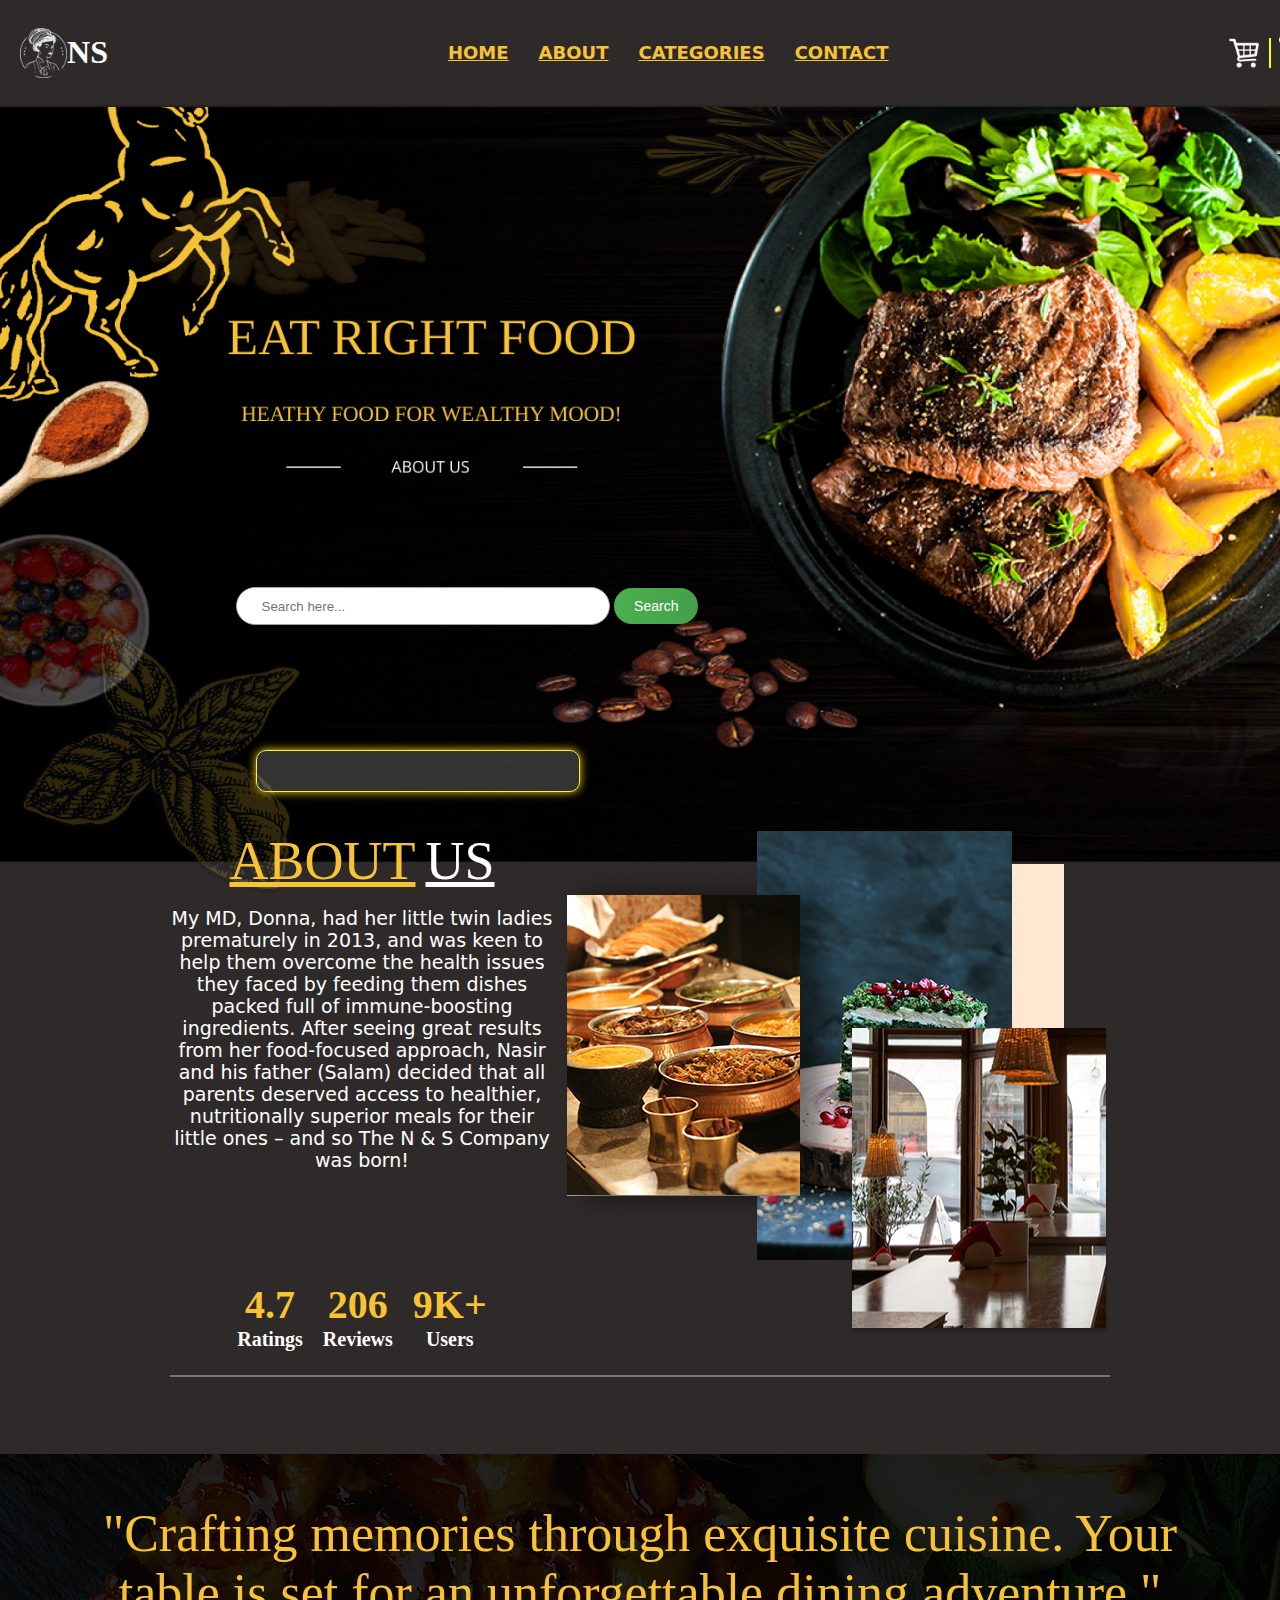
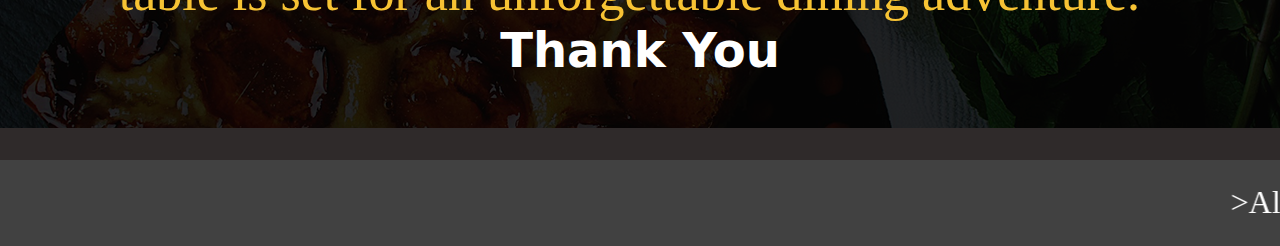
==== index.html @ 0c96f702 "initial commit" ====
<!DOCTYPE html>
<html lang="en">
<head>
    <meta charset="UTF-8">
    <meta name="viewport" content="width=device-width, initial-scale=1.0">
    <title>Restaurent</title>
    <link rel="stylesheet" href="style.css">
</head>
<body>

    <!-- NAVBAR -->
    <div id="navbar" class="flex">
        <div class="flex">
        <img id="lady" src="./assets/lady.png" alt="">
        <h1>NS</h1>
        </div>
        <div class="navContainter flex">
            <h2>HOME</h2>
            <h2>ABOUT</h2>
            <h2>CATEGORIES</h2>
            <h2>CONTACT</h2>
        </div>
        <div class="end flex">
            <img id="cart" src="./assets/cart.png" alt="">
            <img id="phone" src="./assets/phone.png" alt="">
            <h2>Credit goes to Abdul Nasir Qureshi</h2>
            <img id="hat" src="./assets/hat.png" alt="">
        </div>
    </div>

    <div id="searchBar">
        <input class="search" type="text" placeholder="Search here..." id="searchInput">
        <button id="submit-btn" onclick="searchMeals()">Search</button>
    </div>

    <div id="meal-container" class="recipe-container"></div>

    <div id="aboutUs">
        <div id="details">
            <div id="span">
                <span id="about">ABOUT</span>
                <span id="us">US</span>
            </div>
            <div id="information">
                <p>My MD, Donna, had her little twin ladies prematurely in 2013, and was keen to help them overcome the health issues they faced by feeding them dishes packed full of immune-boosting ingredients. After seeing great results from her food-focused approach, Nasir and his father (Salam) decided that all parents deserved access to healthier, nutritionally superior meals for their little ones – and so The N & S Company was born!</p>
            </div>
            <div id="rating">
                <div>
                    <h3>4.7</h3>
                    <h4>Ratings</h4>
                </div>
                <div>
                    <h3>206</h3>
                    <h4>Reviews</h4>
                </div>
                <div>
                    <h3>9K+</h3>
                    <h4>Users</h4>
                </div>
            </div>
        </div>

        <div id="images">
            <img src="./assets/images.png" alt="">
        </div>
    </div>

    <div id="searchResult">
        <div class="result">Your Search Results Are Here :-</div>
    </div>

    <div id="MealContainer"></div>

    <div id="myModal" class="modal ">
        <div class="modal-content">
          <span class="close" onclick="closeModal()">&times;</span>
          <h2 id="modalTitle"></h2>
          <div id="box">
            <h1 style="text-decoration: underline; font-family: 'Judson', serif;">Ingredients:</h1>
            <ul id="ingredientsList">
            </ul>
            <h1 style="text-decoration: underline; font-family: 'Judson', serif; padding-top: 10px;"> Recipe Instructions:</h1>
            <p id="recipe"></p>
          </div>
        </div>
      </div>

    <!-- FOOTER SECTION -->
    <div>
        <div id="footer">
            <h2>"Crafting memories through exquisite cuisine. Your table is set for an unforgettable dining adventure."</h2>
            <h3>Thank You</h3>
        </div>
    
        <div id="marquee">
            <marquee>>All rights reserved.Made by Abdul Nasir Qureshi.<</marquee>
        </div>
    </div>

    <script src="randomMeal.js"></script>
    <script src="app.js"></script>
</body>
</html>
---- style.css ----
* {
    margin: 0px;
    padding: 0px;
}

body {
    background-image: url(./assets/Главная.png);
    background-repeat: no-repeat;
    background-size: 100%;
    overflow: scroll;
    background-color: #2F2A2A;
}

/* NAVBAR STYLING */
#navbar {
    background-color: #2F2A2A;
    padding-left: 20px;
    position: sticky;
    z-index: 1000;
    border-bottom: 2px solid #242222;
}

#navbar img {
    display: flex;
    align-self: center;
    height: 50px;
}

.flex {
    display: flex;
    align-items: center;
}

.navContainter {
    margin-left: 340px;
    font-size: 12px;
    gap: 30px;
    text-decoration: underline;
    font-family: system-ui, -apple-system, BlinkMacSystemFont, 'Segoe UI', Roboto, Oxygen, Ubuntu, Cantarell, 'Open Sans', 'Helvetica Neue', sans-serif;
    color: #F7C334;
}

h1 {
    color: white;
}

.end {
    margin-left: 340px;
}

#cart {
    border-right: 2px solid blue;
    padding-right: 10px;
}

#lady {
    filter: invert(1);
}

.end>h2 {
    font-size: 18px;
    color: #F7C334;
    display: flex;
    margin-left: 5px;
}

.end #phone {
    height: 20px;
    margin: -20px 0 0 8px;
    filter: invert(1);
}

.end #hat {
    margin-right: 20px;
}

.end #cart {
    height: 30px;
    filter: invert(1);
}

#searchBar {
    margin: 37.5% 18.4%;
}

/* SEARCH BAR STYLING */
input[type=text] {
    width: 347.548px;
    height: 36.434px;
    border-radius: 32px;
    border: 1px solid #A3A3A3;
    background: #FFF;
    box-shadow: 0px 0px 10px 0px rgba(0, 0, 0, 0.15);
}

#submit-btn {
    padding: 10px 20px;
    font-size: 14px;
    background: linear-gradient(to right, #4CAF50, #45a049);
    color: #fff;
    border: none;
    border-radius: 20px;
    cursor: pointer;
    box-shadow: 0 4px 6px rgba(0, 0, 0, 0.1);
    transition: background 0.3s ease, transform 0.1s ease;
}

#submit-btn:hover {
    background: linear-gradient(to right, #45a049, #39843d);
    transform: scale(1.05);
}

#submit-btn:active {
    background: linear-gradient(to right, #39843d, #346e38);
    transform: scale(0.95); 
}

.search {
    padding-left: 25px;
    background-image: url("./assets/search3.png") no-repeat left;
    background-size: 20px;
}

/* Ramdom Meal */
#meal-container {
    margin: -27.8% 20% 0;
    max-width:22%;
    padding: 20px;
    background: rgba( 255, 255, 255, 0.2 );
    border: 1px solid rgb(245, 245, 77);
    box-shadow: 0 0 10px rgb(252, 211, 5);
    border-radius: 10px;
    text-align: center;
}

/* CREATER INFORMATION */
#aboutUs {
    display: flex;
    margin-top: 3%;
}

#images {
    margin-right: 170px;
    border-bottom: 2px solid #787878;
    padding-bottom: 35px;
}

#details {
    margin-left: 170px;
    border-bottom: 2px solid #787878;
}

span {
    font-size: 54px;
    font-family: 'Times New Roman', Times, serif;
    font-style: normal;
    font-weight: 400;
    text-decoration: underline;
}

#span {
    display: flex;
    gap: 10px;
    justify-content: center;
}

#information {
    color: #FFF;
    text-align: center;
    font-family: system-ui, -apple-system, BlinkMacSystemFont, 'Segoe UI', Roboto, Oxygen, Ubuntu, Cantarell, 'Open Sans', 'Helvetica Neue', sans-serif;
    font-size: 19px;
    font-style: normal;
    font-weight: 400;
    line-height: normal;
    margin-top: 15px;
}

#about {
    color: #F7C334;
}

#us {
    color: #FFF;
}

#rating {
    display: flex;
    justify-content: center;
    gap: 20px;
    text-align: center;
    font-family: Open Sans;
    font-style: normal;
    font-weight: 400;
    line-height: normal;
    margin-top: 110px;
}

#rating h3 {
    font-size: 40px;
    color: #F7C334;
}

#rating h4 {
    font-size: 20px;
    color: #FFF;
}

.dish-image {
    max-width: 250px;
    height: auto;
    border-radius: 10px;
    margin-bottom: 20px;
}

.dish-title {
    color: #ffffff;
    font-size: 28px;
    margin-bottom: 10px;
}

.ingredients-button,
.recipe-button {
    background-color: #4CAF50;
    color: #fff;
    padding: 10px 20px;
    font-size: 16px;
    border: none;
    border-radius: 4px;
    cursor: pointer;
    margin: 5px;
}

.ingredients-button:hover,
.recipe-button:hover {
    background-color: #45a049;
}

.ingredients-list {
    list-style-type: none;
    padding: 0;
    margin: 20px 0;
    display: none;
}

.ingredients-list li {
    margin-bottom: 5px;
}

.youtube-link {
    display: block;
    color: #fff;
    background-color: #FF0000;
    padding: 8px 15px;
    border-radius: 8px;
    transition: background-color 0.3s;
    text-decoration: none;
    margin-top: 10px;
    margin-left: 31%;
}

.youtube-link:hover {
    text-decoration: underline;
    background-color: #CC0000;
}

.hidden {
    display: none;
}


#MealContainer {
    margin: 3% 11.2%;
    display: grid;
    grid-template-columns: repeat(3, 1fr);
    gap: 40px;
    max-width: 90%;
    left: 11.3%;
}

.result {
    display: none;
    margin: 2% 11.2%;
    font-size: 40px;
    text-decoration: underline;
    color: white;
}

#mealCard {
    max-width:100%;
    padding: 20px;
    background: rgba( 255, 255, 255, 0.05 );
    border: 1px solid rgb(245, 245, 77);
    box-shadow: 0 0 10px rgb(252, 211, 5);
    border-radius: 10px;
    text-align: center;
}


/* Footer Section */
#footer {
    padding: 50px;
    background-image: url("./assets/footer\ image.png");
}

#footer>h2 {
    font-size: 52px;
    color: #F7C334;
    font-family: 'Times New Roman', Times, serif;
    text-align: center;
    font-weight: 400;
}

#footer>h3 {
    font-size: 48px;
    color: white;
    text-align: center;
    font-style: normal;
    font-weight: 700;
    font-family: system-ui, -apple-system, BlinkMacSystemFont, 'Segoe UI', Roboto, Oxygen, Ubuntu, Cantarell, 'Open Sans', 'Helvetica Neue', sans-serif;
}

#marquee {
    margin-top: 2.5%;
    color: white;
    background-color: #414141;
    width: 100%;
    height: 86px;
    font-size: 32px;
    display: flex;
    align-items: center;
}


@keyframes transform {
    0% {
      left: 0px;
      top: 0px;
    }
    100% {
      left: 0px;
      top: 50px;
    }
  }
  
  .modal {
    display: none;
    position: fixed;
    z-index: 1;
    left: 0;
    top: 0;
    width: 100%;
    height: 100%;
    overflow: auto;
    background-color: rgba(0, 0, 0, 0.7);
    overflow-y: none;
  }
  
  
  
  
  .modal-content {
    background-size: 100%;
    background-color: rgba(255, 255, 255, 0.7);
    margin: 15% auto;
    padding: 40px;
    border: 6px solid #000000;
    border-radius: 40px;
    width: 80%;
    height: fit-content;
    animation: transform 5s;
    transition: 0.5s ease;
  }
  
  .close {
    color: #424242;
    float: right;
    font-size: 28px;
    font-weight: bold;
    transition: 0.5s ease;
  }
  
  .close:hover,
  .close:focus {
    color: rgb(255, 0, 0);
    text-decoration: none;
    cursor: pointer;
  }
  
  #modalTitle,#ingredientsList{
    color: rgb(0, 0, 0);
  }
  
  #modalTitle{
    font-family: "Italiana", sans-serif;
    text-align: center;
    font-size: 40px;
    text-decoration: underline;
  }
  
  #ingredientsList{
    list-style-type: none;
    font-family: "Judson", serif;
    font-size: 30px;
  }
  
  #recipe{
    padding-top: 10px;
    font-family: "Judson", serif;
    font-size: 30px;
  }
  
  #box{
    height: 580px;
    overflow: scroll;
    overflow-x: hidden;
  }
  
  #box::-webkit-scrollbar{
    width: 10px;
  }
  #box::-webkit-scrollbar-track{
    background-color: rgba(255, 255, 255, 0);
  }
  #box::-webkit-scrollbar-thumb{
  
    border-radius: 20px;
    background-color: rgb(0, 0, 0);
  }
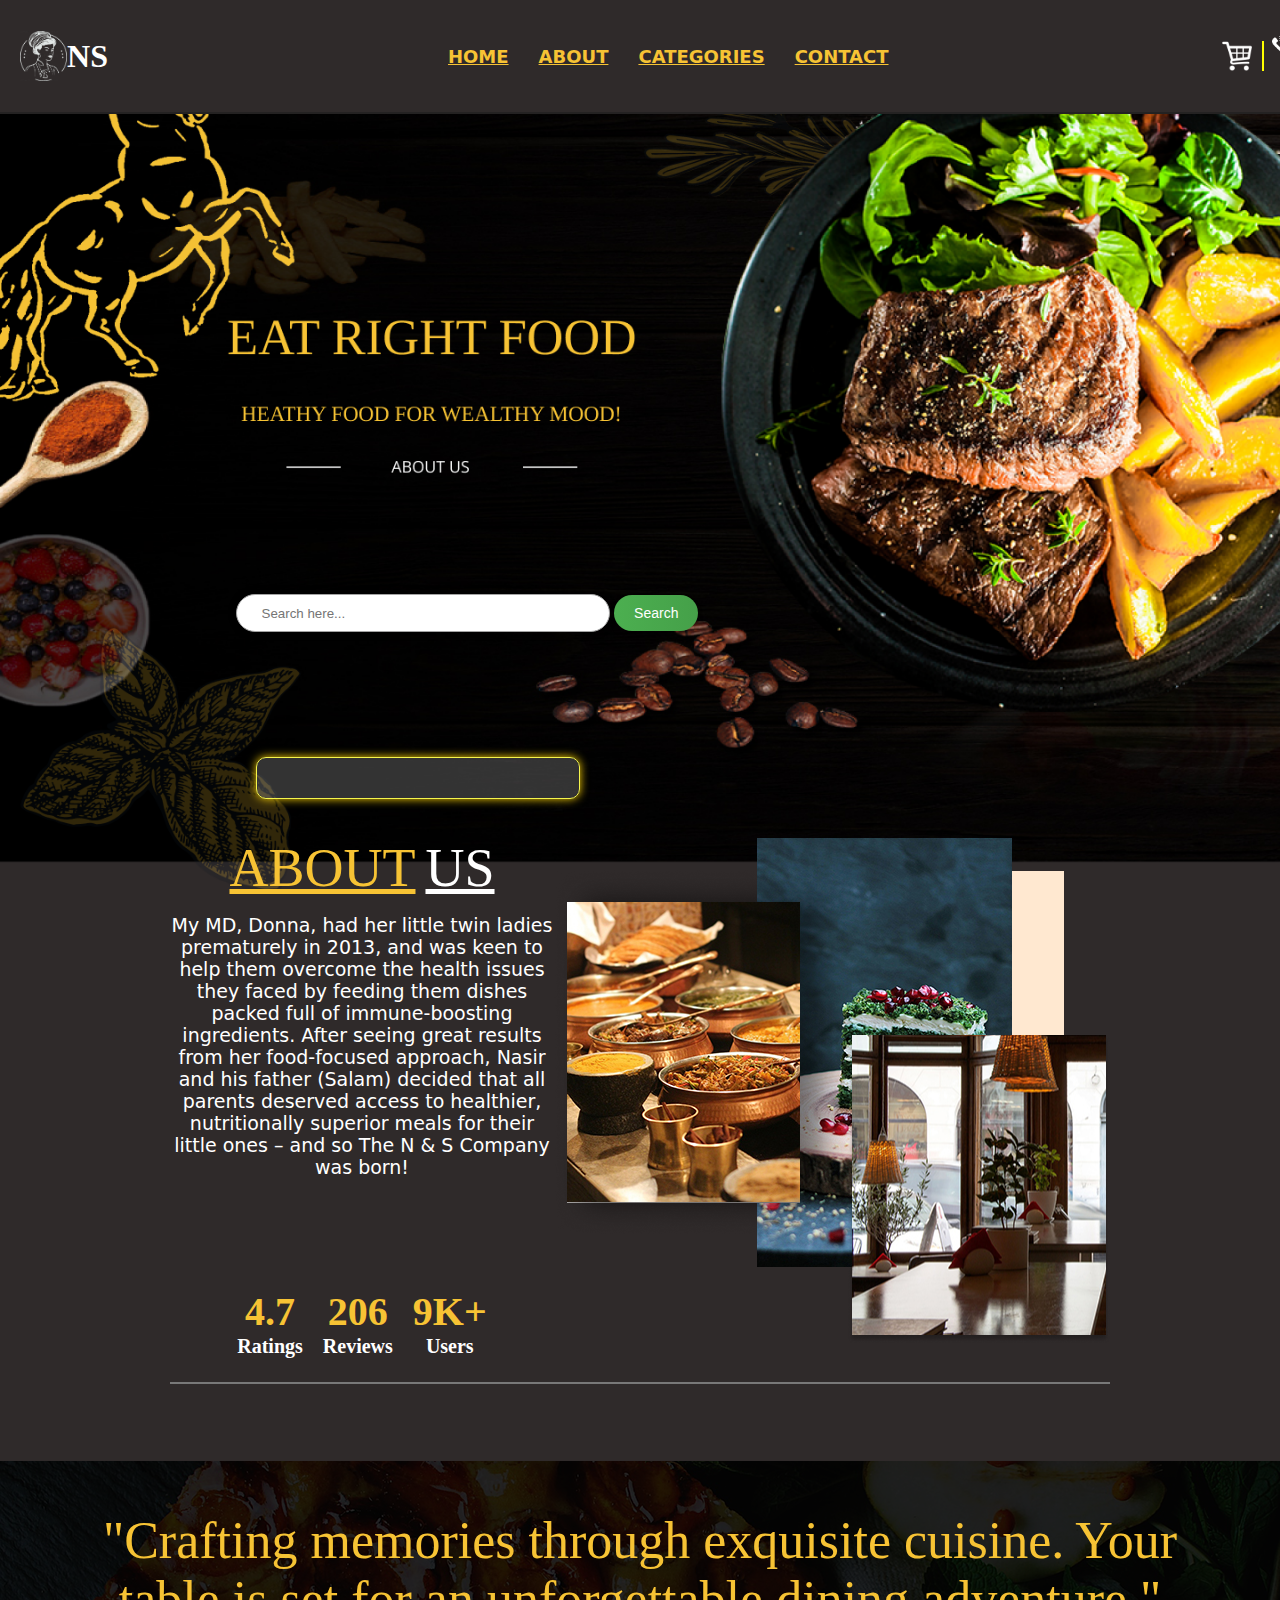
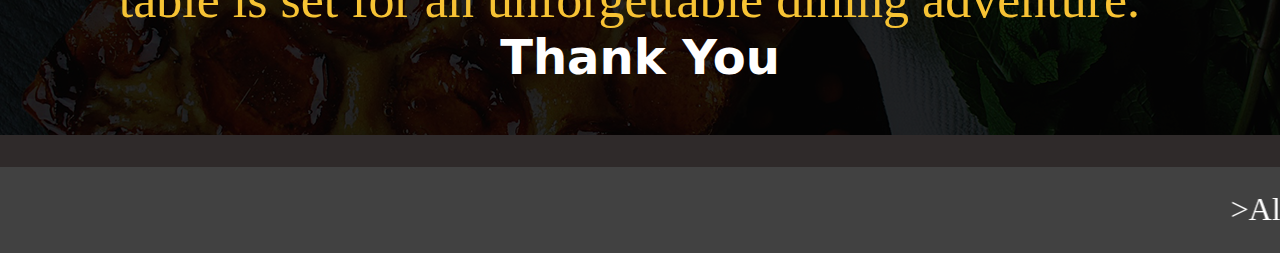
==== commit c2d41519: "final" ====
--- a/index.html
+++ b/index.html
@@ -23,14 +23,14 @@
         <div class="end flex">
             <img id="cart" src="./assets/cart.png" alt="">
             <img id="phone" src="./assets/phone.png" alt="">
-            <h2>Credit goes to Abdul Nasir Qureshi</h2>
+            <h2>+91 - 8208844529 <br> Credit goes to <br> Abdul Nasir Qureshi</h2>
             <img id="hat" src="./assets/hat.png" alt="">
         </div>
     </div>
 
     <div id="searchBar">
         <input class="search" type="text" placeholder="Search here..." id="searchInput">
-        <button id="submit-btn" onclick="searchMeals()">Search</button>
+        <a href="./index.html#meals"><button id="submit-btn" type="button" onclick="fetchMeals()">Search</button></a>
     </div>
 
     <div id="meal-container" class="recipe-container"></div>
@@ -69,21 +69,47 @@
         <div class="result">Your Search Results Are Here :-</div>
     </div>
 
-    <div id="MealContainer"></div>
+    <div id="meals" class="meal-container"></div>
 
-    <div id="myModal" class="modal ">
-        <div class="modal-content">
-          <span class="close" onclick="closeModal()">&times;</span>
-          <h2 id="modalTitle"></h2>
-          <div id="box">
-            <h1 style="text-decoration: underline; font-family: 'Judson', serif;">Ingredients:</h1>
-            <ul id="ingredientsList">
-            </ul>
-            <h1 style="text-decoration: underline; font-family: 'Judson', serif; padding-top: 10px;"> Recipe Instructions:</h1>
-            <p id="recipe"></p>
-          </div>
+    <!-- Modal Ingridient HTML -->
+    <div id="ingredientsModal" class="modal" onclick="closeModal()">
+        <div class="modal-content" id="ingredientsContent">
+            <div class="close-data">
+                <h1>Ingredients List</h1>
+                <span class="close" onclick="closeModal()">&times;</span></div>
+            <div id="getIngridient"></div>
         </div>
-      </div>
+    </div>
+    
+    <!-- Modal Recipie HTML -->
+    <div id="recipieModal" class="modal" onclick="closeModal()">
+        <div class="modal-content" id="recipieContent">
+            <div class="close-data">
+                <h1>Recipe</h1>
+                <span class="close" onclick="closeModal()">&times;</span></div>
+            <div id="getRecipie"></div>
+        </div>  
+    </div>
+
+    <!-- Modal Random Ingridient HTML -->
+    <div id="ingredientsRandomModal" class="modal" onclick="closeRandomModal()">
+        <div class="modal-content" id="ingredientsRandomContent">
+            <div class="close-data">
+                <h1>Ingredients List</h1>
+                <span class="close" onclick="closeRandomModal()">&times;</span></div>
+            <div id="getRandomIngridient"></div>
+        </div>
+    </div>
+    
+    <!-- Modal Random Recipie HTML -->
+    <div id="recipieRandomModal" class="modal" onclick="closeRandomModal()">
+        <div class="modal-content" id="recipieRandomContent">
+            <div class="close-data">
+                <h1>Recipe</h1>
+                <span class="close" onclick="closeRandomModal()">&times;</span></div>
+            <div id="getRandomRecipie"></div>
+        </div>  
+    </div>
 
     <!-- FOOTER SECTION -->
     <div>
--- a/style.css
+++ b/style.css
@@ -45,7 +45,7 @@
 }
 
 .end {
-    margin-left: 340px;
+    margin-left: 26.5%;
 }
 
 #cart {
@@ -58,20 +58,20 @@
 }
 
 .end>h2 {
-    font-size: 18px;
+    font-size: 13px;
     color: #F7C334;
     display: flex;
     margin-left: 5px;
 }
 
 .end #phone {
-    height: 20px;
-    margin: -20px 0 0 8px;
+    height: 16px;
+    margin: -25px 0 0 8px;
     filter: invert(1);
 }
 
 .end #hat {
-    margin-right: 20px;
+    margin-left: 20px;
 }
 
 .end #cart {
@@ -79,11 +79,12 @@
     filter: invert(1);
 }
 
+/* SEARCH BAR STYLING */
+
 #searchBar {
     margin: 37.5% 18.4%;
 }
 
-/* SEARCH BAR STYLING */
 input[type=text] {
     width: 347.548px;
     height: 36.434px;
@@ -255,7 +256,8 @@
     transition: background-color 0.3s;
     text-decoration: none;
     margin-top: 10px;
-    margin-left: 31%;
+    border: 1px solid rgb(114, 1, 1);
+    margin-left: 34%;
 }
 
 .youtube-link:hover {
@@ -268,11 +270,11 @@
 }
 
 
-#MealContainer {
+#meals {
     margin: 3% 11.2%;
     display: grid;
     grid-template-columns: repeat(3, 1fr);
-    gap: 40px;
+    gap: 15px;
     max-width: 90%;
     left: 11.3%;
 }
@@ -285,10 +287,10 @@
     color: white;
 }
 
-#mealCard {
+.meal-card {
     max-width:100%;
     padding: 20px;
-    background: rgba( 255, 255, 255, 0.05 );
+    background: rgba( 255, 255, 255, 0.2 );
     border: 1px solid rgb(245, 245, 77);
     box-shadow: 0 0 10px rgb(252, 211, 5);
     border-radius: 10px;
@@ -298,6 +300,7 @@
 
 /* Footer Section */
 #footer {
+    margin-top: 2%;
     padding: 50px;
     background-image: url("./assets/footer\ image.png");
 }
@@ -330,99 +333,312 @@
     align-items: center;
 }
 
-
-@keyframes transform {
-    0% {
-      left: 0px;
-      top: 0px;
-    }
-    100% {
-      left: 0px;
-      top: 50px;
-    }
-  }
-  
-  .modal {
+  /* test  */
+  .meal-container {
+    display: flex;
+    flex-wrap: wrap;
+    justify-content: space-around;
+}
+
+.meal-card {
+    margin: 10px;
+    padding: 10px;
+    border: 1px solid #ddd;
+    border-radius: 5px;
+    width: 350px;
+    text-align: center;
+}
+
+.meal-image {
+    max-width: 250px;
+    height: auto;
+    border-radius: 10px;
+    box-shadow: 0px 1px 2px 0px rgba(255, 255, 255, 0.7),
+            1px 2px 4px 0px rgba(255, 255, 255, 0.7),
+            2px 4px 8px 0px rgba(255, 255, 255, 0.7),
+            2px 4px 16px 0px rgba(255, 255, 255, 0.7);
+    margin-bottom: 20px;
+}
+
+/* Modal styles */
+.modal {
     display: none;
     position: fixed;
-    z-index: 1;
+    top: 0;
     left: 0;
-    top: 0;
     width: 100%;
     height: 100%;
-    overflow: auto;
+    font-size:24px;
     background-color: rgba(0, 0, 0, 0.7);
-    overflow-y: none;
-  }
-  
-  
-  
-  
-  .modal-content {
-    background-size: 100%;
-    background-color: rgba(255, 255, 255, 0.7);
-    margin: 15% auto;
-    padding: 40px;
-    border: 6px solid #000000;
-    border-radius: 40px;
-    width: 80%;
+    justify-content: center;
+    align-items: center;
+}
+
+.modal-content {
+    background: rgba(37, 37, 37, 0.475);
+    border: 1px solid rgb(245, 245, 77);
+    box-shadow: 0 0 10px rgb(252, 211, 5);
+    border-radius: 10px;
+    padding: 20px;
+    border-radius: 5px;
+    font-family: system-ui, -apple-system, BlinkMacSystemFont, 'Segoe UI', Roboto, Oxygen, Ubuntu, Cantarell, 'Open Sans', 'Helvetica Neue', sans-serif;
+    color: rgb(255, 255, 0);
+    font-weight: 500;
     height: fit-content;
-    animation: transform 5s;
-    transition: 0.5s ease;
-  }
-  
-  .close {
-    color: #424242;
-    float: right;
-    font-size: 28px;
-    font-weight: bold;
-    transition: 0.5s ease;
-  }
-  
-  .close:hover,
-  .close:focus {
-    color: rgb(255, 0, 0);
-    text-decoration: none;
-    cursor: pointer;
-  }
-  
-  #modalTitle,#ingredientsList{
-    color: rgb(0, 0, 0);
-  }
-  
-  #modalTitle{
-    font-family: "Italiana", sans-serif;
-    text-align: center;
+    max-width: 60%;
+    max-height: 80%;
+    text-align: center;
+    overflow-y: scroll;
+}
+
+.close {
+    font-size: 100px;
+    color: black;
+}
+
+.close-data>h1 {
     font-size: 40px;
     text-decoration: underline;
-  }
-  
-  #ingredientsList{
-    list-style-type: none;
-    font-family: "Judson", serif;
-    font-size: 30px;
-  }
-  
-  #recipe{
-    padding-top: 10px;
-    font-family: "Judson", serif;
-    font-size: 30px;
-  }
-  
-  #box{
-    height: 580px;
-    overflow: scroll;
-    overflow-x: hidden;
-  }
-  
-  #box::-webkit-scrollbar{
-    width: 10px;
-  }
-  #box::-webkit-scrollbar-track{
-    background-color: rgba(255, 255, 255, 0);
-  }
-  #box::-webkit-scrollbar-thumb{
-  
-    border-radius: 20px;
-    background-color: rgb(0, 0, 0);
-  }+    padding-bottom: 20px;
+}
+
+.close-data>span {
+    font-size: 40px;
+    text-decoration: none;
+    color: white;
+    margin-left: 20px;
+    margin-top: 10px;
+    cursor: pointer;
+}
+
+.close-data>span:hover {
+    color: red;
+}
+
+.close-data {
+    display: flex;
+    justify-content: center;
+    margin-left: 20px;
+}
+
+
+
+
+
+
+
+
+
+
+
+
+
+/* Responsiveness */
+
+@media (max-width: 475px) {
+    /* NAVBAR STYLING */
+    #navbar img {
+        height: 20px;
+    }
+
+    .navContainter {
+        display: none;
+    }
+    
+    h1 {
+        font-size: 1px;
+    }
+    
+    .end {
+        margin-left: 55%;
+    }
+    
+    .end>h2 {
+        font-size: 5px;
+    }
+    
+    .end #phone {
+        height: 10px;
+        margin: -10px 0 0 8px;
+    }
+    
+    .end #hat {
+        margin-left: 10px;
+    }
+    
+    .end #cart {
+        height: 13px;
+    }
+    
+    /* SEARCH BAR STYLING */
+    
+    #searchBar {
+        margin: 32.5% 18.4%;
+    }
+    
+    input[type=text] {
+        width: 60px;
+        height: 15px;
+        font-size: 8px;
+        padding: 0px 10px;
+    }
+    
+    #submit-btn {
+        padding: 4px 5px;
+        font-size: 8px;
+    }
+    /* Ramdom Meal */
+    #meal-container {
+        margin: -20% auto;
+        max-width: 54%;
+        padding: 5px;
+    }
+    
+    /* CREATER INFORMATION */
+    #aboutUs {
+        margin-top: 100px;
+    }
+    
+    #images {
+        margin-right: 50px;
+        border-bottom: 2px solid #787878;
+        padding-bottom: 35px;
+    }
+
+    #images>img {
+        height: 80px;
+    }
+    
+    #details {
+        margin-left: 50px;
+    }
+    
+    #span {
+        display: flex;
+        gap: 10px;
+        justify-content: center;
+    }
+    
+    #information {
+        font-size: 5px;
+        margin-top: 7px;
+    }
+    
+    #about {
+    font-size: 20px;
+    }
+    
+    #us {
+        font-size: 20px;
+    }
+    
+    #rating {
+        margin-top: 10px;
+    }
+    
+    #rating h3 {
+        font-size: 10px;
+    }
+    
+    #rating h4 {
+        font-size: 10px;
+    }
+    
+    .dish-image {
+        max-width: 100px;
+    }
+    
+    .dish-title {
+        font-size: 12px;
+        margin-top: -15px;
+    }
+    
+    .ingredients-button,
+    .recipe-button {
+        padding: 5px 10px;
+        font-size: 8px;
+    }
+    
+    .youtube-link {
+        padding: 4px 10px;
+        font-size: 8px;
+    }
+    
+    #meals {
+        margin-left: 41%;
+        display: grid;
+        grid-template-columns: repeat(1, 1fr);
+        gap: 15px;
+        max-width:41%;
+    }
+    
+    .result {
+        display: none;
+        margin: 3% 13%;
+        font-size: 12px;
+    }
+    
+    .meal-card {
+        max-width:50%;
+        padding: 20px;
+    }
+    
+    
+    /* Footer Section */
+    #footer {
+        margin-top: 1%;
+        padding: 10px;
+        background-repeat: no-repeat;
+    }
+    
+    #footer>h2 {
+        font-size: 20px;
+    }
+    
+    #footer>h3 {
+        font-size: 15px;
+    }
+    
+    #marquee {
+        height: 40px;
+        font-size: 20px;
+    }
+    
+      /* test  */
+    .meal-card {
+        margin: 10px;
+        margin-left: 50px;
+        padding: 10px;
+        width: 350px;
+    }
+
+    .meal-card h1 {
+        font-size: 20px;
+    }
+    
+    .meal-image {
+        max-width: 100px;
+        height: auto;
+        border-radius: 10px;
+    }
+    
+    /* Modal styles */
+    .modal {
+        font-size:14px;
+    }
+    
+    .modal-content {
+        padding: 10px;
+        max-height: 60%;
+    }
+    
+    .close-data>h1 {
+        font-size: 19px;
+        padding-bottom: 10px;
+    }
+    
+    .close-data>span {
+        font-size: 20px;
+        margin-top: 5px;
+    }
+}